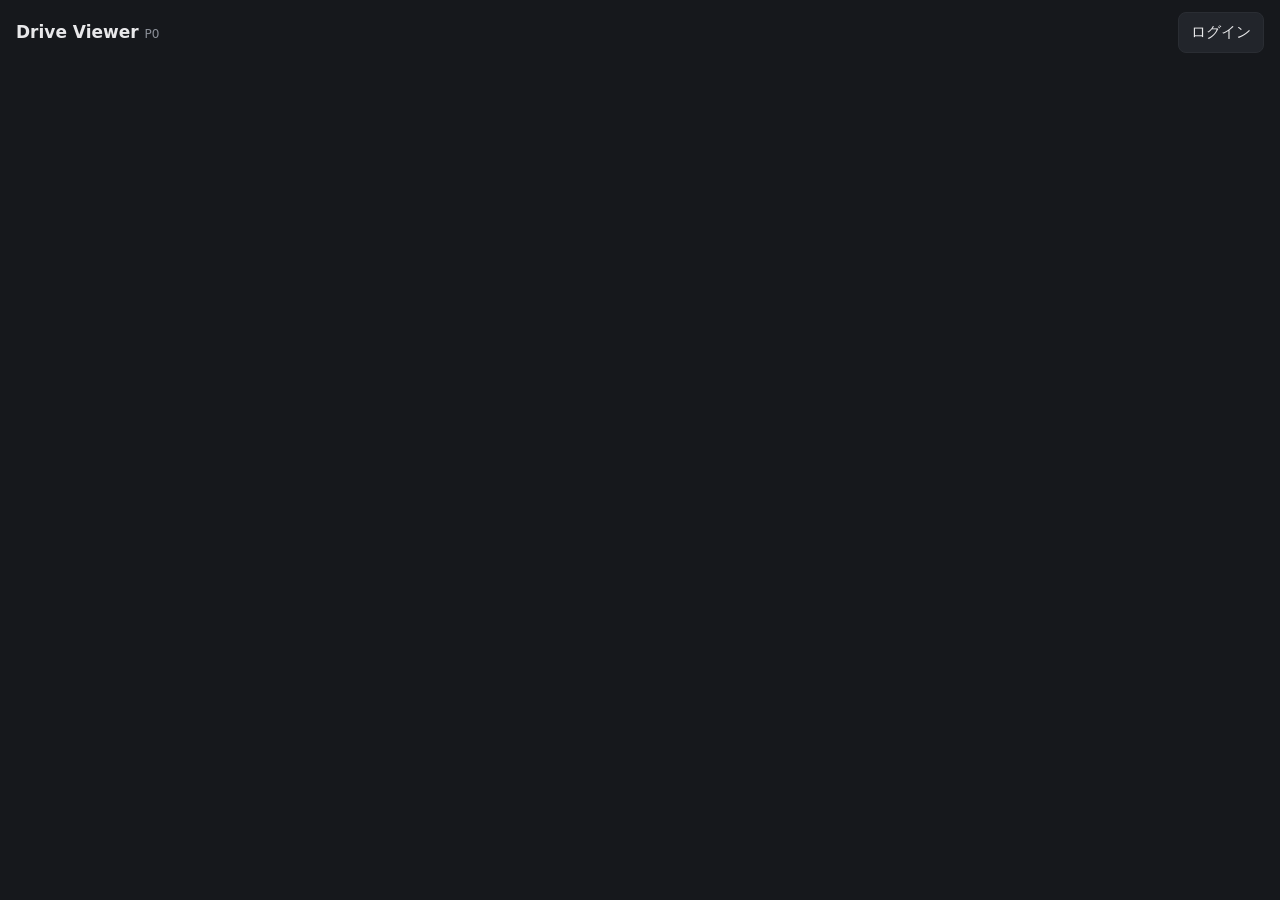
==== docs/index.html @ 9998a7b5 "P0: ログイン・最近の一覧・SW経由のストリーミング再生の確認用ページ Co-Authored-By: Claude Opus 5.5 <noreply@anthropic.com> Claude-" ====
<!doctype html>
<html lang="ja">
<head>
<meta charset="utf-8">
<meta name="viewport" content="width=device-width, initial-scale=1, viewport-fit=cover">
<meta name="theme-color" content="#16181c">
<meta name="apple-mobile-web-app-capable" content="yes">
<meta name="apple-mobile-web-app-status-bar-style" content="black-translucent">
<link rel="manifest" href="manifest.webmanifest">
<link rel="apple-touch-icon" href="icon-180.png">
<title>Drive Viewer</title>
<style>
  :root { --bg:#16181c; --fg:#e8e8ea; --sub:#8b8f98; --line:#2a2d33; --acc:#5b9cff; }
  * { box-sizing: border-box; }
  body { margin:0; background:var(--bg); color:var(--fg); font:15px/1.5 -apple-system, system-ui, sans-serif;
         padding: env(safe-area-inset-top) 16px env(safe-area-inset-bottom); }
  header { display:flex; align-items:center; gap:8px; padding:12px 0; }
  header h1 { font-size:17px; margin:0; flex:1; }
  button, select { background:#22252b; color:var(--fg); border:1px solid var(--line); border-radius:8px; padding:8px 12px; font:inherit; }
  button:active { background:#2c3038; }
  ul { list-style:none; margin:0; padding:0; }
  li { padding:10px 0; border-bottom:1px solid var(--line); cursor:pointer; }
  li .n { word-break:break-all; }
  li .m { color:var(--sub); font-size:12px; }
  #log { color:var(--sub); font-size:12px; white-space:pre-wrap; margin-top:12px; }
  #player { margin:12px 0; }
  video, audio { width:100%; background:#000; border-radius:8px; }
  .row { display:flex; gap:8px; align-items:center; margin-top:8px; }
  .tabs { display:flex; gap:8px; margin-bottom:8px; }
  .tabs button[aria-pressed="true"] { border-color:var(--acc); color:var(--acc); }
</style>
</head>
<body>
<header>
  <h1>Drive Viewer <span style="color:var(--sub);font-weight:normal;font-size:12px">P0</span></h1>
  <button id="login" hidden>ログイン</button>
  <button id="logout" hidden>ログアウト</button>
</header>

<div id="main" hidden>
  <div class="tabs">
    <button data-q="recent" aria-pressed="true">最近</button>
    <button data-q="media">動画・音声</button>
  </div>
  <div id="player"></div>
  <ul id="list"></ul>
</div>
<div id="log"></div>

<script>
const CLIENT_ID = "591925567747-l2hgpfep4qvme7c5tdhh9mnal8nub2h1.apps.googleusercontent.com";
const WORKER = "https://drive-viewer-auth.tynswk.workers.dev";
const REDIRECT = location.origin + location.pathname.replace(/index\.html$/, "");
const SCOPE = "https://www.googleapis.com/auth/drive";
const $ = (s) => document.querySelector(s);
const log = (m) => { $("#log").textContent += m + "\n"; };

const store = {
  get(k) { try { return localStorage.getItem(k); } catch { return null; } },
  set(k, v) { try { localStorage.setItem(k, v); } catch {} },
  del(k) { try { localStorage.removeItem(k); } catch {} },
};

function b64url(buf) {
  return btoa(String.fromCharCode(...new Uint8Array(buf))).replace(/\+/g, "-").replace(/\//g, "_").replace(/=+$/, "");
}

async function login() {
  const verifier = b64url(crypto.getRandomValues(new Uint8Array(32)));
  const challenge = b64url(await crypto.subtle.digest("SHA-256", new TextEncoder().encode(verifier)));
  const state = b64url(crypto.getRandomValues(new Uint8Array(16)));
  store.set("pkce_verifier", verifier);
  store.set("pkce_state", state);
  const p = new URLSearchParams({
    client_id: CLIENT_ID, redirect_uri: REDIRECT, response_type: "code", scope: SCOPE,
    access_type: "offline", prompt: "consent", code_challenge: challenge, code_challenge_method: "S256", state,
  });
  location.href = "https://accounts.google.com/o/oauth2/v2/auth?" + p;
}

async function handleRedirect() {
  const q = new URLSearchParams(location.search);
  if (!q.has("code")) return;
  history.replaceState(null, "", REDIRECT);
  if (q.get("state") !== store.get("pkce_state")) { log("state 不一致"); return; }
  const r = await fetch(WORKER + "/exchange", {
    method: "POST", headers: { "Content-Type": "application/json" },
    body: JSON.stringify({ code: q.get("code"), code_verifier: store.get("pkce_verifier"), redirect_uri: REDIRECT }),
  });
  const d = await r.json();
  store.del("pkce_verifier"); store.del("pkce_state");
  if (!d.refresh_token) { log("交換失敗: " + JSON.stringify(d)); return; }
  store.set("refresh_token", d.refresh_token);
  await saveAccess(d.access_token, d.expires_in);
  log("ログインしました（" + (navigator.standalone || matchMedia("(display-mode: standalone)").matches ? "ホーム画面アプリ" : "ブラウザ") + "）");
}

async function saveAccess(token, expiresIn) {
  store.set("access_token", token);
  store.set("access_exp", String(Date.now() + (expiresIn - 60) * 1000));
  // Service Worker からも読めるよう Cache API に置く
  try {
    const c = await caches.open("auth");
    await c.put("__token", new Response(token));
  } catch {}
}

async function accessToken() {
  if (store.get("access_token") && Date.now() < Number(store.get("access_exp"))) return store.get("access_token");
  const rt = store.get("refresh_token");
  if (!rt) return null;
  const r = await fetch(WORKER + "/refresh", {
    method: "POST", headers: { "Content-Type": "application/json" }, body: JSON.stringify({ refresh_token: rt }),
  });
  const d = await r.json();
  if (!d.access_token) { log("更新失敗: " + JSON.stringify(d)); return null; }
  await saveAccess(d.access_token, d.expires_in);
  return d.access_token;
}

async function api(path) {
  const t = await accessToken();
  const r = await fetch("https://www.googleapis.com/drive/v3/" + path, { headers: { Authorization: "Bearer " + t } });
  return r.json();
}

function rel(iso) {
  const s = (Date.now() - new Date(iso)) / 1000;
  if (s < 60) return "たった今";
  if (s < 3600) return Math.floor(s / 60) + "分前";
  if (s < 86400) return Math.floor(s / 3600) + "時間前";
  return Math.floor(s / 86400) + "日前";
}

async function list(kind) {
  let q = "trashed=false and mimeType!='application/vnd.google-apps.folder'";
  if (kind === "media") q += " and (mimeType contains 'video/' or mimeType contains 'audio/')";
  const d = await api("files?" + new URLSearchParams({
    q, orderBy: "modifiedTime desc", pageSize: "30", fields: "files(id,name,mimeType,modifiedTime,size)",
  }));
  const ul = $("#list"); ul.innerHTML = "";
  for (const f of d.files || []) {
    const li = document.createElement("li");
    li.innerHTML = `<div class="n"></div><div class="m"></div>`;
    li.querySelector(".n").textContent = f.name;
    li.querySelector(".m").textContent = `${rel(f.modifiedTime)} · ${f.mimeType}` + (f.size ? ` · ${(f.size / 1048576).toFixed(1)}MB` : "");
    if (/^(video|audio)\//.test(f.mimeType)) li.onclick = () => play(f);
    ul.appendChild(li);
  }
  if (d.error) log("APIエラー: " + JSON.stringify(d.error));
}

async function play(f) {
  await accessToken(); // SW 用のトークンを新しくしておく
  const isVideo = f.mimeType.startsWith("video/");
  const el = document.createElement(isVideo ? "video" : "audio");
  el.controls = true; el.playsInline = true; el.preload = "metadata";
  el.src = "stream/" + f.id;
  el.onerror = () => log("再生エラー: " + (el.error && el.error.code));
  const sel = document.createElement("select");
  for (const r of [0.75, 1, 1.25, 1.5, 1.8, 2]) sel.add(new Option(r + "x", r, r === 1, r === 1));
  sel.onchange = () => { el.playbackRate = Number(sel.value); };
  const row = document.createElement("div"); row.className = "row"; row.append(sel);
  if (isVideo && document.pictureInPictureEnabled) {
    const b = document.createElement("button"); b.textContent = "PiP";
    b.onclick = () => el.requestPictureInPicture().catch((e) => log("PiP: " + e.message));
    row.append(b);
  }
  $("#player").replaceChildren(el, row);
  if ("mediaSession" in navigator) navigator.mediaSession.metadata = new MediaMetadata({ title: f.name });
}

async function main() {
  if ("serviceWorker" in navigator) await navigator.serviceWorker.register("sw.js", { updateViaCache: "none" }).catch((e) => log("SW: " + e.message));
  await handleRedirect();
  const authed = !!store.get("refresh_token");
  $("#login").hidden = authed; $("#logout").hidden = !authed; $("#main").hidden = !authed;
  $("#login").onclick = login;
  $("#logout").onclick = () => { localStorage.clear(); caches.delete("auth"); location.reload(); };
  document.querySelectorAll(".tabs button").forEach((b) => b.onclick = () => {
    document.querySelectorAll(".tabs button").forEach((x) => x.setAttribute("aria-pressed", x === b));
    list(b.dataset.q);
  });
  if (authed) await list("recent");
}
main().catch((e) => log("エラー: " + e.message));
</script>
</body>
</html>
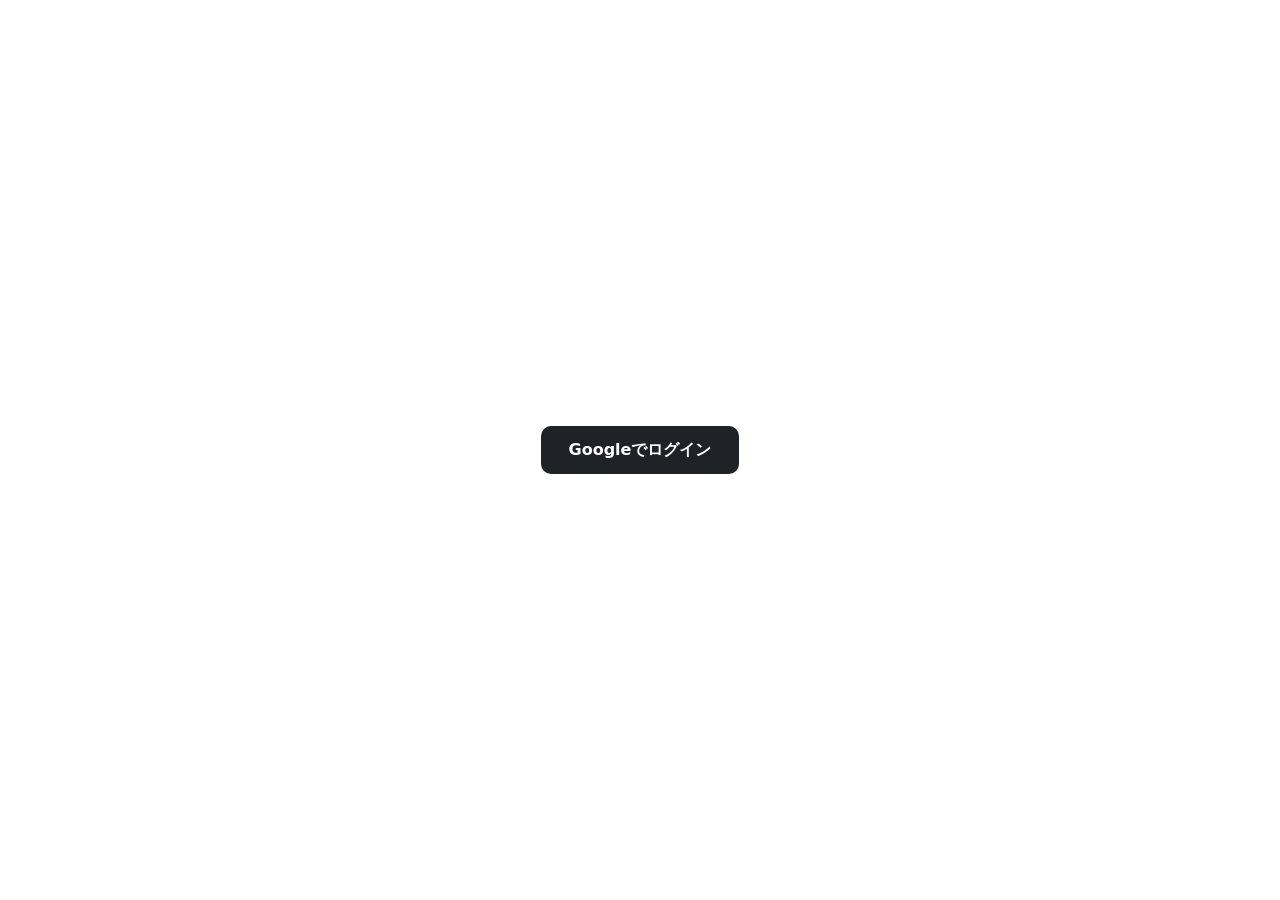
==== commit b5fd5d5e: "P1 本番アプリを実装（docs/ をモックベースの本実装に置き換え） - ビルドなしのES Modules（docs/app/）。auth・drive・pages・viewer・media・diff" ====
--- a/docs/index.html
+++ b/docs/index.html
@@ -3,187 +3,81 @@
 <head>
 <meta charset="utf-8">
 <meta name="viewport" content="width=device-width, initial-scale=1, viewport-fit=cover">
-<meta name="theme-color" content="#16181c">
+<meta name="color-scheme" content="light dark">
+<meta name="theme-color" content="#ffffff" media="(prefers-color-scheme: light)">
+<meta name="theme-color" content="#000000" media="(prefers-color-scheme: dark)">
 <meta name="apple-mobile-web-app-capable" content="yes">
-<meta name="apple-mobile-web-app-status-bar-style" content="black-translucent">
 <link rel="manifest" href="manifest.webmanifest">
 <link rel="apple-touch-icon" href="icon-180.png">
+<link rel="stylesheet" href="app/app.css">
 <title>Drive Viewer</title>
-<style>
-  :root { --bg:#16181c; --fg:#e8e8ea; --sub:#8b8f98; --line:#2a2d33; --acc:#5b9cff; }
-  * { box-sizing: border-box; }
-  body { margin:0; background:var(--bg); color:var(--fg); font:15px/1.5 -apple-system, system-ui, sans-serif;
-         padding: env(safe-area-inset-top) 16px env(safe-area-inset-bottom); }
-  header { display:flex; align-items:center; gap:8px; padding:12px 0; }
-  header h1 { font-size:17px; margin:0; flex:1; }
-  button, select { background:#22252b; color:var(--fg); border:1px solid var(--line); border-radius:8px; padding:8px 12px; font:inherit; }
-  button:active { background:#2c3038; }
-  ul { list-style:none; margin:0; padding:0; }
-  li { padding:10px 0; border-bottom:1px solid var(--line); cursor:pointer; }
-  li .n { word-break:break-all; }
-  li .m { color:var(--sub); font-size:12px; }
-  #log { color:var(--sub); font-size:12px; white-space:pre-wrap; margin-top:12px; }
-  #player { margin:12px 0; }
-  video, audio { width:100%; background:#000; border-radius:8px; }
-  .row { display:flex; gap:8px; align-items:center; margin-top:8px; }
-  .tabs { display:flex; gap:8px; margin-bottom:8px; }
-  .tabs button[aria-pressed="true"] { border-color:var(--acc); color:var(--acc); }
-</style>
 </head>
 <body>
-<header>
-  <h1>Drive Viewer <span style="color:var(--sub);font-weight:normal;font-size:12px">P0</span></h1>
-  <button id="login" hidden>ログイン</button>
-  <button id="logout" hidden>ログアウト</button>
-</header>
 
-<div id="main" hidden>
-  <div class="tabs">
-    <button data-q="recent" aria-pressed="true">最近</button>
-    <button data-q="media">動画・音声</button>
+<main id="main"></main>
+
+<nav class="tabs" id="tabs" aria-label="表示の切り替え" hidden>
+  <button data-tab="recent" aria-current="page"><svg class="i"><use href="#i-clock"/></svg>最近</button>
+  <button data-tab="folders" aria-current="false"><svg class="i"><use href="#i-folder"/></svg>フォルダ</button>
+</nav>
+
+<div popover id="scopeMenu" class="menu"></div>
+<div popover id="moreMenu" class="menu"></div>
+<div class="toast" id="toast" role="status"><span id="toastText"></span><button id="toastAct"></button></div>
+<dialog id="conflict" class="merge" aria-labelledby="mergeTitle">
+  <header class="top">
+    <button class="icon-btn" data-c="cancel" aria-label="編集に戻る"><svg class="i" aria-hidden="true"><use href="#i-chev-d"/></svg></button>
+    <span class="title" id="mergeTitle"></span>
+    <div class="seg mv" role="group" aria-label="表示する範囲"></div>
+  </header>
+  <div class="stats"></div>
+  <div class="lines"></div>
+  <div class="acts">
+    <button class="btn line" data-c="reload">最新を読み込む</button>
+    <button class="btn line" data-c="overwrite">自分の版で上書き</button>
+    <button class="btn solid" data-c="merge">マージして保存</button>
   </div>
-  <div id="player"></div>
-  <ul id="list"></ul>
-</div>
-<div id="log"></div>
+</dialog>
 
-<script>
-const CLIENT_ID = "591925567747-l2hgpfep4qvme7c5tdhh9mnal8nub2h1.apps.googleusercontent.com";
-const WORKER = "https://drive-viewer-auth.tynswk.workers.dev";
-const REDIRECT = location.origin + location.pathname.replace(/index\.html$/, "");
-const SCOPE = "https://www.googleapis.com/auth/drive";
-const $ = (s) => document.querySelector(s);
-const log = (m) => { $("#log").textContent += m + "\n"; };
+<dialog id="discard">
+  <h3>編集を破棄しますか</h3>
+  <p>保存していない変更は消えます。</p>
+  <div class="acts">
+    <button class="btn solid" data-d="discard">破棄する</button>
+    <button class="btn ghost" data-d="keep">編集に戻る</button>
+  </div>
+</dialog>
 
-const store = {
-  get(k) { try { return localStorage.getItem(k); } catch { return null; } },
-  set(k, v) { try { localStorage.setItem(k, v); } catch {} },
-  del(k) { try { localStorage.removeItem(k); } catch {} },
-};
+<!-- lucide のアイコン（ISC）。必要な分だけ inline -->
+<svg width="0" height="0" style="position:absolute" aria-hidden="true">
+  <symbol id="i-clock" viewBox="0 0 24 24"><circle cx="12" cy="12" r="10"/><path d="M12 6v6l4 2"/></symbol>
+  <symbol id="i-folder" viewBox="0 0 24 24"><path d="M20 20a2 2 0 0 0 2-2V8a2 2 0 0 0-2-2h-7.9a2 2 0 0 1-1.69-.9L9.6 3.9A2 2 0 0 0 7.93 3H4a2 2 0 0 0-2 2v13a2 2 0 0 0 2 2Z"/></symbol>
+  <symbol id="i-folder-open" viewBox="0 0 24 24"><path d="m6 14 1.5-2.9A2 2 0 0 1 9.24 10H20a2 2 0 0 1 1.94 2.5l-1.54 6a2 2 0 0 1-1.95 1.5H4a2 2 0 0 1-2-2V5a2 2 0 0 1 2-2h3.9a2 2 0 0 1 1.69.9l.81 1.2a2 2 0 0 0 1.67.9H18a2 2 0 0 1 2 2v2"/></symbol>
+  <symbol id="i-file-text" viewBox="0 0 24 24"><path d="M15 2H6a2 2 0 0 0-2 2v16a2 2 0 0 0 2 2h12a2 2 0 0 0 2-2V7Z"/><path d="M14 2v4a2 2 0 0 0 2 2h4"/><path d="M10 9H8"/><path d="M16 13H8"/><path d="M16 17H8"/></symbol>
+  <symbol id="i-file-code" viewBox="0 0 24 24"><path d="M10 12.5 8 15l2 2.5"/><path d="m14 12.5 2 2.5-2 2.5"/><path d="M14 2v4a2 2 0 0 0 2 2h4"/><path d="M15 2H6a2 2 0 0 0-2 2v16a2 2 0 0 0 2 2h12a2 2 0 0 0 2-2V7z"/></symbol>
+  <symbol id="i-film" viewBox="0 0 24 24"><rect width="18" height="18" x="3" y="3" rx="2"/><path d="M7 3v18"/><path d="M3 7.5h4"/><path d="M3 12h18"/><path d="M3 16.5h4"/><path d="M17 3v18"/><path d="M17 7.5h4"/><path d="M17 16.5h4"/></symbol>
+  <symbol id="i-music" viewBox="0 0 24 24"><path d="M9 18V5l12-2v13"/><circle cx="6" cy="18" r="3"/><circle cx="18" cy="16" r="3"/></symbol>
+  <symbol id="i-image" viewBox="0 0 24 24"><rect width="18" height="18" x="3" y="3" rx="2" ry="2"/><circle cx="9" cy="9" r="2"/><path d="m21 15-3.086-3.086a2 2 0 0 0-2.828 0L6 21"/></symbol>
+  <symbol id="i-pdf" viewBox="0 0 24 24"><path d="M15 2H6a2 2 0 0 0-2 2v16a2 2 0 0 0 2 2h12a2 2 0 0 0 2-2V7Z"/><path d="M14 2v4a2 2 0 0 0 2 2h4"/><path d="M8 13h2"/><path d="M8 17h2"/><path d="M14 13h2"/><path d="M14 17h2"/></symbol>
+  <symbol id="i-globe" viewBox="0 0 24 24"><circle cx="12" cy="12" r="10"/><path d="M12 2a14.5 14.5 0 0 0 0 20 14.5 14.5 0 0 0 0-20"/><path d="M2 12h20"/></symbol>
+  <symbol id="i-search" viewBox="0 0 24 24"><circle cx="11" cy="11" r="8"/><path d="m21 21-4.3-4.3"/></symbol>
+  <symbol id="i-chev-d" viewBox="0 0 24 24"><path d="m6 9 6 6 6-6"/></symbol>
+  <symbol id="i-chev-r" viewBox="0 0 24 24"><path d="m9 18 6-6-6-6"/></symbol>
+  <symbol id="i-more" viewBox="0 0 24 24"><circle cx="12" cy="12" r="1"/><circle cx="19" cy="12" r="1"/><circle cx="5" cy="12" r="1"/></symbol>
+  <symbol id="i-pencil" viewBox="0 0 24 24"><path d="M21.174 6.812a1 1 0 0 0-3.986-3.987L3.842 16.174a2 2 0 0 0-.5.83l-1.321 4.352a.5.5 0 0 0 .623.622l4.353-1.32a2 2 0 0 0 .83-.497z"/><path d="m15 5 4 4"/></symbol>
+  <symbol id="i-arrow-up" viewBox="0 0 24 24"><path d="m5 12 7-7 7 7"/><path d="M12 19V5"/></symbol>
+  <symbol id="i-check" viewBox="0 0 24 24"><path d="M20 6 9 17l-5-5"/></symbol>
+  <symbol id="i-pin" viewBox="0 0 24 24"><path d="M12 17v5"/><path d="M9 10.76a2 2 0 0 1-1.11 1.79l-1.78.9A2 2 0 0 0 5 15.24V16a1 1 0 0 0 1 1h12a1 1 0 0 0 1-1v-.76a2 2 0 0 0-1.11-1.79l-1.78-.9A2 2 0 0 1 15 10.76V7a1 1 0 0 1 1-1 2 2 0 0 0 0-4H8a2 2 0 0 0 0 4 1 1 0 0 1 1 1z"/></symbol>
+  <symbol id="i-hard-drive" viewBox="0 0 24 24"><path d="M22 12H2"/><path d="M5.45 5.11 2 12v6a2 2 0 0 0 2 2h16a2 2 0 0 0 2-2v-6l-3.45-6.89A2 2 0 0 0 16.76 4H7.24a2 2 0 0 0-1.79 1.11z"/><path d="M6 16h.01"/><path d="M10 16h.01"/></symbol>
+  <symbol id="i-external" viewBox="0 0 24 24"><path d="M15 3h6v6"/><path d="M10 14 21 3"/><path d="M18 13v6a2 2 0 0 1-2 2H5a2 2 0 0 1-2-2V8a2 2 0 0 1 2-2h3"/></symbol>
+  <symbol id="i-link" viewBox="0 0 24 24"><path d="M10 13a5 5 0 0 0 7.54.54l3-3a5 5 0 0 0-7.07-7.07l-1.72 1.71"/><path d="M14 11a5 5 0 0 0-7.54-.54l-3 3a5 5 0 0 0 7.07 7.07l1.71-1.71"/></symbol>
+  <symbol id="i-play" viewBox="0 0 24 24"><polygon points="6 3 20 12 6 21 6 3"/></symbol>
+  <symbol id="i-pause" viewBox="0 0 24 24"><rect x="14" y="4" width="4" height="16" rx="1"/><rect x="6" y="4" width="4" height="16" rx="1"/></symbol>
+  <symbol id="i-x" viewBox="0 0 24 24"><path d="M18 6 6 18"/><path d="m6 6 12 12"/></symbol>
+  <symbol id="i-file" viewBox="0 0 24 24"><path d="M15 2H6a2 2 0 0 0-2 2v16a2 2 0 0 0 2 2h12a2 2 0 0 0 2-2V7Z"/><path d="M14 2v4a2 2 0 0 0 2 2h4"/></symbol>
+  <symbol id="i-log-out" viewBox="0 0 24 24"><path d="M9 21H5a2 2 0 0 1-2-2V5a2 2 0 0 1 2-2h4"/><path d="m16 17 5-5-5-5"/><path d="M21 12H9"/></symbol>
+</svg>
 
-function b64url(buf) {
-  return btoa(String.fromCharCode(...new Uint8Array(buf))).replace(/\+/g, "-").replace(/\//g, "_").replace(/=+$/, "");
-}
-
-async function login() {
-  const verifier = b64url(crypto.getRandomValues(new Uint8Array(32)));
-  const challenge = b64url(await crypto.subtle.digest("SHA-256", new TextEncoder().encode(verifier)));
-  const state = b64url(crypto.getRandomValues(new Uint8Array(16)));
-  store.set("pkce_verifier", verifier);
-  store.set("pkce_state", state);
-  const p = new URLSearchParams({
-    client_id: CLIENT_ID, redirect_uri: REDIRECT, response_type: "code", scope: SCOPE,
-    access_type: "offline", prompt: "consent", code_challenge: challenge, code_challenge_method: "S256", state,
-  });
-  location.href = "https://accounts.google.com/o/oauth2/v2/auth?" + p;
-}
-
-async function handleRedirect() {
-  const q = new URLSearchParams(location.search);
-  if (!q.has("code")) return;
-  history.replaceState(null, "", REDIRECT);
-  if (q.get("state") !== store.get("pkce_state")) { log("state 不一致"); return; }
-  const r = await fetch(WORKER + "/exchange", {
-    method: "POST", headers: { "Content-Type": "application/json" },
-    body: JSON.stringify({ code: q.get("code"), code_verifier: store.get("pkce_verifier"), redirect_uri: REDIRECT }),
-  });
-  const d = await r.json();
-  store.del("pkce_verifier"); store.del("pkce_state");
-  if (!d.refresh_token) { log("交換失敗: " + JSON.stringify(d)); return; }
-  store.set("refresh_token", d.refresh_token);
-  await saveAccess(d.access_token, d.expires_in);
-  log("ログインしました（" + (navigator.standalone || matchMedia("(display-mode: standalone)").matches ? "ホーム画面アプリ" : "ブラウザ") + "）");
-}
-
-async function saveAccess(token, expiresIn) {
-  store.set("access_token", token);
-  store.set("access_exp", String(Date.now() + (expiresIn - 60) * 1000));
-  // Service Worker からも読めるよう Cache API に置く
-  try {
-    const c = await caches.open("auth");
-    await c.put("__token", new Response(token));
-  } catch {}
-}
-
-async function accessToken() {
-  if (store.get("access_token") && Date.now() < Number(store.get("access_exp"))) return store.get("access_token");
-  const rt = store.get("refresh_token");
-  if (!rt) return null;
-  const r = await fetch(WORKER + "/refresh", {
-    method: "POST", headers: { "Content-Type": "application/json" }, body: JSON.stringify({ refresh_token: rt }),
-  });
-  const d = await r.json();
-  if (!d.access_token) { log("更新失敗: " + JSON.stringify(d)); return null; }
-  await saveAccess(d.access_token, d.expires_in);
-  return d.access_token;
-}
-
-async function api(path) {
-  const t = await accessToken();
-  const r = await fetch("https://www.googleapis.com/drive/v3/" + path, { headers: { Authorization: "Bearer " + t } });
-  return r.json();
-}
-
-function rel(iso) {
-  const s = (Date.now() - new Date(iso)) / 1000;
-  if (s < 60) return "たった今";
-  if (s < 3600) return Math.floor(s / 60) + "分前";
-  if (s < 86400) return Math.floor(s / 3600) + "時間前";
-  return Math.floor(s / 86400) + "日前";
-}
-
-async function list(kind) {
-  let q = "trashed=false and mimeType!='application/vnd.google-apps.folder'";
-  if (kind === "media") q += " and (mimeType contains 'video/' or mimeType contains 'audio/')";
-  const d = await api("files?" + new URLSearchParams({
-    q, orderBy: "modifiedTime desc", pageSize: "30", fields: "files(id,name,mimeType,modifiedTime,size)",
-  }));
-  const ul = $("#list"); ul.innerHTML = "";
-  for (const f of d.files || []) {
-    const li = document.createElement("li");
-    li.innerHTML = `<div class="n"></div><div class="m"></div>`;
-    li.querySelector(".n").textContent = f.name;
-    li.querySelector(".m").textContent = `${rel(f.modifiedTime)} · ${f.mimeType}` + (f.size ? ` · ${(f.size / 1048576).toFixed(1)}MB` : "");
-    if (/^(video|audio)\//.test(f.mimeType)) li.onclick = () => play(f);
-    ul.appendChild(li);
-  }
-  if (d.error) log("APIエラー: " + JSON.stringify(d.error));
-}
-
-async function play(f) {
-  await accessToken(); // SW 用のトークンを新しくしておく
-  const isVideo = f.mimeType.startsWith("video/");
-  const el = document.createElement(isVideo ? "video" : "audio");
-  el.controls = true; el.playsInline = true; el.preload = "metadata";
-  el.src = "stream/" + f.id;
-  el.onerror = () => log("再生エラー: " + (el.error && el.error.code));
-  const sel = document.createElement("select");
-  for (const r of [0.75, 1, 1.25, 1.5, 1.8, 2]) sel.add(new Option(r + "x", r, r === 1, r === 1));
-  sel.onchange = () => { el.playbackRate = Number(sel.value); };
-  const row = document.createElement("div"); row.className = "row"; row.append(sel);
-  if (isVideo && document.pictureInPictureEnabled) {
-    const b = document.createElement("button"); b.textContent = "PiP";
-    b.onclick = () => el.requestPictureInPicture().catch((e) => log("PiP: " + e.message));
-    row.append(b);
-  }
-  $("#player").replaceChildren(el, row);
-  if ("mediaSession" in navigator) navigator.mediaSession.metadata = new MediaMetadata({ title: f.name });
-}
-
-async function main() {
-  if ("serviceWorker" in navigator) await navigator.serviceWorker.register("sw.js", { updateViaCache: "none" }).catch((e) => log("SW: " + e.message));
-  await handleRedirect();
-  const authed = !!store.get("refresh_token");
-  $("#login").hidden = authed; $("#logout").hidden = !authed; $("#main").hidden = !authed;
-  $("#login").onclick = login;
-  $("#logout").onclick = () => { localStorage.clear(); caches.delete("auth"); location.reload(); };
-  document.querySelectorAll(".tabs button").forEach((b) => b.onclick = () => {
-    document.querySelectorAll(".tabs button").forEach((x) => x.setAttribute("aria-pressed", x === b));
-    list(b.dataset.q);
-  });
-  if (authed) await list("recent");
-}
-main().catch((e) => log("エラー: " + e.message));
-</script>
+<script type="module" src="app/main.js"></script>
 </body>
 </html>
--- a/docs/app/app.css
+++ b/docs/app/app.css
@@ -0,0 +1,278 @@
+/* ===== tokens ===== */
+:root {
+  --paper: #ffffff;
+  --paper-2: #f3f4f6;
+  --ink: #1f2328;
+  --ink-2: #646b75;
+  --line: #e4e6ea;
+  --fresh: #b8760f;
+  --focus: #2f6fdf;
+  --target: 44px;
+  --pad: 16px;
+  --bar: 52px;
+  --mini: 64px;
+  --t: 150ms;                               /* 標準の速さ（前回の約2倍速） */
+  --t-fast: 110ms;
+  --out: cubic-bezier(.22, 1, .36, 1);      /* イーズアウト */
+  --shadow: 0 10px 30px rgba(0,0,0,.18), 0 0 0 1px var(--line);
+  --mine: #2f6fdf; --mine-bg: #eaf1fd; --theirs-bg: #fbf1df;   /* 差分の色：相手＝琥珀、自分＝青 */
+}
+@media (prefers-color-scheme: dark) {
+  :root {
+    --paper: #000000; --paper-2: #16171a; --ink: #ececee; --ink-2: #93979f;
+    --line: #232428; --fresh: #e3a23f; --focus: #7aa7ff;
+    --shadow: 0 10px 30px rgba(0,0,0,.8), 0 0 0 1px #2c2d32;
+    --mine: #7aa7ff; --mine-bg: #0f1a2e; --theirs-bg: #2a1f0c;
+  }
+}
+@media (prefers-reduced-motion: reduce) { :root { --t: 0ms; --t-fast: 0ms; } }
+* { box-sizing: border-box; }
+[hidden] { display: none !important; }
+html, body { height: 100%; margin: 0; }
+body {
+  background: var(--paper); color: var(--ink);
+  font: 100%/1.5 -apple-system, "Hiragino Sans", "Hiragino Kaku Gothic ProN", system-ui, sans-serif;
+  -webkit-text-size-adjust: 100%;
+}
+@supports (font: -apple-system-body) { html { font: -apple-system-body; } }
+button { font: inherit; color: inherit; background: none; border: 0; padding: 0; cursor: pointer; -webkit-tap-highlight-color: transparent; }
+:focus-visible { outline: 2px solid var(--focus); outline-offset: 2px; border-radius: 6px; }
+svg.i { width: 20px; height: 20px; stroke: currentColor; fill: none; stroke-width: 1.75; stroke-linecap: round; stroke-linejoin: round; flex: none; }
+
+/* ===== page（タブの中身。ページ遷移はしない） ===== */
+.page { min-height: 100%; padding-bottom: calc(var(--bar) + env(safe-area-inset-bottom) + 24px); }
+body.has-mini .page { padding-bottom: calc(var(--bar) + var(--mini) + env(safe-area-inset-bottom) + 32px); }
+
+.top {
+  position: sticky; top: 0; z-index: 2;
+  display: flex; align-items: center; gap: 4px;
+  min-height: calc(var(--bar) + env(safe-area-inset-top));
+  padding: env(safe-area-inset-top) max(8px, env(safe-area-inset-right)) 0 max(8px, env(safe-area-inset-left));
+  background: color-mix(in srgb, var(--paper) 92%, transparent);
+  -webkit-backdrop-filter: blur(12px); backdrop-filter: blur(12px);
+  border-bottom: 1px solid transparent;
+}
+.top.scrolled { border-bottom-color: var(--line); }
+.top .title { flex: 1; min-width: 0; font-weight: 600; font-size: 1.0625rem; white-space: nowrap; overflow: hidden; text-overflow: ellipsis; }
+.icon-btn { display: inline-grid; place-items: center; min-width: var(--target); min-height: var(--target); border-radius: 10px; color: var(--ink); }
+.icon-btn:active { background: var(--paper-2); }
+.scope { display: inline-flex; align-items: center; gap: 2px; min-height: var(--target); padding: 0 8px; font-weight: 600; font-size: 1.0625rem; border-radius: 10px; }
+.scope:active { background: var(--paper-2); }
+.scope svg { width: 16px; height: 16px; color: var(--ink-2); }
+
+/* ===== 一覧の行 ===== */
+.group-h {
+  position: sticky; top: calc(var(--bar) + env(safe-area-inset-top)); z-index: 1;
+  margin: 0; padding: 14px var(--pad) 6px; font-size: .8125rem; font-weight: 400; color: var(--ink-2);
+  background: var(--paper);
+}
+.rows { list-style: none; margin: 0; padding: 0; }
+.row {
+  display: grid; grid-template-columns: 28px 1fr auto; column-gap: 12px; align-items: center;
+  width: 100%; min-height: 60px; padding: 8px var(--pad); text-align: left;
+  transition: background-color var(--t-fast) var(--out);
+}
+.row:active { background: var(--paper-2); }
+.rows > li + li > .row { box-shadow: inset 0 1px 0 var(--line); }
+.row .ico { color: var(--ink-2); display: grid; place-items: center; }
+.row .name { font-size: 1rem; word-break: break-all; display: -webkit-box; -webkit-line-clamp: 2; -webkit-box-orient: vertical; overflow: hidden; }
+.row .path { display: block; font-size: .8125rem; color: var(--ink-2); white-space: nowrap; overflow: hidden; text-overflow: ellipsis; }
+.row time { font-size: .8125rem; color: var(--ink-2); font-variant-numeric: tabular-nums; white-space: nowrap; }
+.row.fresh time { color: var(--fresh); font-weight: 600; }
+.row.fresh time::before { content: ""; display: inline-block; width: 6px; height: 6px; border-radius: 50%; background: var(--fresh); margin-right: 6px; vertical-align: 2px; }
+.row.warm time { color: var(--fresh); }
+.row.playing .ico { color: var(--fresh); }
+
+/* 新着ピル */
+.pill { position: sticky; top: calc(var(--bar) + env(safe-area-inset-top) + 8px); z-index: 3; display: flex; justify-content: center; height: 0; }
+.pill button {
+  height: 36px; padding: 0 14px; border-radius: 18px; background: var(--fresh); color: #1b1300;
+  font-size: .875rem; font-weight: 600; display: inline-flex; align-items: center; gap: 6px;
+  translate: 0 -60px; opacity: 0; transition: translate var(--t) var(--out), opacity var(--t-fast) var(--out);
+}
+.pill.show button { translate: 0 0; opacity: 1; }
+.pill svg { width: 16px; height: 16px; }
+
+/* ===== ツリー（フォルダ）。一画面で下に連なる ===== */
+.tree, .tree ul { list-style: none; margin: 0; padding: 0; }
+.node > .row { grid-template-columns: 20px 24px 1fr auto; column-gap: 8px; padding-left: calc(var(--pad) - 6px + var(--depth, 0) * 18px); min-height: 48px; }
+.node > .row .chev { color: var(--ink-2); display: grid; place-items: center; transition: rotate var(--t) var(--out); }
+.node > .row .chev svg { width: 16px; height: 16px; }
+.node.open > .row .chev { rotate: 90deg; }
+.node.open > .row .ico { color: var(--ink); }
+.node.file > .row { min-height: 52px; }
+.node .count { font-size: .8125rem; color: var(--ink-2); font-variant-numeric: tabular-nums; }
+.kids { display: grid; grid-template-rows: 0fr; transition: grid-template-rows var(--t) var(--out); }
+.node.open > .kids { grid-template-rows: 1fr; }
+.kids > ul { min-height: 0; overflow: hidden; position: relative; }
+.kids > ul::before { /* 階層の縦線＝構造の情報 */
+  content: ""; position: absolute; top: 0; bottom: 8px;
+  left: calc(var(--pad) + 3px + var(--depth, 0) * 18px); border-left: 1px solid var(--line);
+}
+.tree-sep { padding: 18px var(--pad) 6px; font-size: .8125rem; color: var(--ink-2); }
+.empty-node { padding: 8px var(--pad) 10px calc(var(--pad) + 52px + var(--depth, 0) * 18px); font-size: .8125rem; color: var(--ink-2); }
+
+/* ===== bottom tabs ===== */
+.tabs {
+  position: fixed; left: 0; right: 0; bottom: 0; z-index: 5;
+  display: grid; grid-template-columns: 1fr 1fr;
+  padding: 0 env(safe-area-inset-right) env(safe-area-inset-bottom) env(safe-area-inset-left);
+  background: color-mix(in srgb, var(--paper) 92%, transparent);
+  -webkit-backdrop-filter: blur(12px); backdrop-filter: blur(12px);
+  border-top: 1px solid var(--line);
+}
+.tabs button { min-height: var(--bar); display: flex; flex-direction: column; align-items: center; justify-content: center; gap: 2px; font-size: .6875rem; color: var(--ink-2); }
+.tabs button[aria-current="page"] { color: var(--ink); }
+.tabs button[aria-current="page"] svg { stroke-width: 2.25; }
+
+/* ===== シート（タップした行から広がって覆う） ===== */
+.sheet {
+  position: fixed; inset: 0; z-index: 10;
+  display: flex; flex-direction: column;
+  background: var(--paper);
+  overflow: hidden;
+}
+.sheet .scroll { flex: 1; overflow-y: auto; overscroll-behavior-y: contain; padding-bottom: calc(env(safe-area-inset-bottom) + 24px); }
+body.has-mini .sheet:not(.media) .scroll { padding-bottom: calc(var(--mini) + env(safe-area-inset-bottom) + 32px); }
+.sheet .top { position: relative; touch-action: none; }  /* ヘッダを掴んで下へ払うと閉じる */
+.sheet .top::before { content: ""; position: absolute; left: 50%; top: calc(env(safe-area-inset-top) + 5px); width: 36px; height: 4px; margin-left: -18px; border-radius: 2px; background: var(--line); }
+
+.seg { display: inline-flex; padding: 2px; border-radius: 9px; background: var(--paper-2); }
+.seg button { min-height: 32px; padding: 0 12px; border-radius: 7px; font-size: .875rem; color: var(--ink-2); transition: background-color var(--t-fast) var(--out), color var(--t-fast) var(--out); }
+.seg button[aria-pressed="true"] { background: var(--paper); color: var(--ink); box-shadow: 0 0 0 1px var(--line); }
+.subbar { display: flex; align-items: center; gap: 8px; padding: 6px var(--pad) 10px; }
+.subbar .meta { flex: 1; font-size: .8125rem; color: var(--ink-2); }
+.subbar .meta.fresh { color: var(--fresh); }
+
+.doc { padding: 4px var(--pad) 24px; max-width: 42rem; }
+.doc h1 { font-size: 1.5rem; line-height: 1.3; margin: .4em 0 .6em; }
+.doc h2 { font-size: 1.1875rem; line-height: 1.35; margin: 1.6em 0 .5em; padding-top: .6em; border-top: 1px solid var(--line); }
+.doc p, .doc li { line-height: 1.75; }
+.doc code { font: .875em ui-monospace, "SF Mono", Menlo, monospace; background: var(--paper-2); padding: .1em .35em; border-radius: 4px; }
+.doc pre { background: var(--paper-2); padding: 12px; border-radius: 8px; overflow-x: auto; }
+.doc pre code { background: none; padding: 0; }
+.doc table { border-collapse: collapse; font-size: .875rem; display: block; overflow-x: auto; }
+.doc th, .doc td { border-bottom: 1px solid var(--line); padding: 6px 10px; text-align: left; vertical-align: top; }
+.raw { margin: 0; padding: 4px var(--pad) 24px; font: .8125rem/1.65 ui-monospace, "SF Mono", Menlo, monospace; white-space: pre-wrap; word-break: break-word; tab-size: 2; }
+.edit {
+  display: block; width: 100%; min-height: 70vh; border: 0; outline: 0; resize: none;
+  padding: 4px var(--pad) 24px; background: var(--paper); color: var(--ink);
+  font: .875rem/1.65 ui-monospace, "SF Mono", Menlo, monospace; field-sizing: content;
+}
+.btn { min-height: var(--target); padding: 0 18px; border-radius: 10px; font-weight: 600; }
+.btn.ghost { color: var(--ink-2); }
+.btn.solid { background: var(--ink); color: var(--paper); }
+
+.frame { display: block; width: 100%; height: calc(100dvh - var(--bar) - 60px - env(safe-area-inset-top)); border: 0; background: #fff; }
+.pdf { padding: 0 var(--pad); display: grid; gap: 12px; }
+.pdf .pg { aspect-ratio: 1 / 1.414; background: #fff; border-radius: 4px; box-shadow: 0 0 0 1px var(--line); padding: 10%; color: #222; font-size: .75rem; }
+.pdf .pg i { display: block; height: .6em; margin: .8em 0; background: #ddd; border-radius: 2px; }
+.pageno { position: sticky; bottom: 16px; margin: 0 var(--pad) 0 auto; width: max-content; padding: 4px 10px; border-radius: 12px; background: color-mix(in srgb, var(--ink) 80%, transparent); color: var(--paper); font-size: .75rem; font-variant-numeric: tabular-nums; }
+
+/* ===== メディア：全画面 ⇄ ミニバー ===== */
+.player { padding: 0 var(--pad); }
+.player .stage { position: relative; border-radius: 10px; overflow: hidden; background: #000; }
+.player video { display: block; width: 100%; aspect-ratio: 16 / 9; background: #000; }
+.player .stage.audio { background: var(--paper-2); padding: 28px 12px 12px; }
+.player .stage.audio .art { display: grid; place-items: center; height: 120px; color: var(--ink-2); }
+.player .stage.audio .art svg { width: 48px; height: 48px; stroke-width: 1.25; }
+.player audio { display: block; width: 100%; }
+.chips { display: flex; gap: 6px; padding: 12px 0; overflow-x: auto; scrollbar-width: none; }
+.chips button { min-height: 36px; min-width: 52px; padding: 0 10px; border-radius: 18px; border: 1px solid var(--line); font-size: .875rem; font-variant-numeric: tabular-nums; color: var(--ink-2); transition: border-color var(--t-fast) var(--out), color var(--t-fast) var(--out); }
+.chips button[aria-pressed="true"] { border-color: var(--ink); color: var(--ink); font-weight: 600; }
+.kv { display: grid; grid-template-columns: auto 1fr; gap: 6px 16px; margin: 8px 0 0; font-size: .875rem; }
+.kv dt { color: var(--ink-2); }
+.kv dd { margin: 0; word-break: break-all; }
+
+.mini-ui { display: none; }
+.sheet.media { z-index: 20; }
+.sheet.media.mini {
+  inset: auto 8px calc(var(--bar) + env(safe-area-inset-bottom) + 8px) 8px;
+  height: var(--mini); border-radius: 12px; box-shadow: var(--shadow); background: var(--paper-2);
+  flex-direction: row; align-items: center; touch-action: none;
+}
+body.sheet-open .sheet.media.mini { bottom: calc(env(safe-area-inset-bottom) + 8px); }
+.sheet.media.mini > .top, .sheet.media.mini .subbar, .sheet.media.mini .chips, .sheet.media.mini .kv { display: none; }
+.sheet.media.mini .scroll { flex: none; overflow: visible; padding: 0; }
+.sheet.media.mini .player { padding: 0 0 0 8px; }
+.sheet.media.mini .stage { width: 86px; height: 48px; border-radius: 6px; padding: 0; }
+.sheet.media.mini video { width: 86px; height: 48px; aspect-ratio: auto; }
+.sheet.media.mini .stage.audio { display: grid; place-items: center; }
+.sheet.media.mini .stage.audio .art { height: auto; }
+.sheet.media.mini .stage.audio .art svg { width: 22px; height: 22px; }
+.sheet.media.mini audio { position: absolute; width: 1px; height: 1px; opacity: 0; pointer-events: none; }
+.sheet.media.mini .mini-ui { display: flex; flex: 1; min-width: 0; align-items: center; gap: 2px; padding: 0 4px 0 12px; height: 100%; }
+.mini-ui .mt { flex: 1; min-width: 0; text-align: left; height: 100%; display: flex; flex-direction: column; justify-content: center; }
+.mini-ui .mt b { font-weight: 600; font-size: .9375rem; white-space: nowrap; overflow: hidden; text-overflow: ellipsis; }
+.mini-ui .mt span { font-size: .75rem; color: var(--ink-2); font-variant-numeric: tabular-nums; }
+.mini-ui .prog { position: absolute; left: 0; bottom: 0; height: 2px; background: var(--fresh); width: 0; }
+
+/* ===== popover / toast / dialog ===== */
+[popover] { border: 0; padding: 6px; border-radius: 14px; background: var(--paper); color: var(--ink); box-shadow: var(--shadow); min-width: 240px; }
+#scopeMenu, #moreMenu { position: fixed; inset: auto; top: calc(var(--bar) + env(safe-area-inset-top) + 4px); margin: 0; transform-origin: top left;
+  opacity: 0; scale: .96; transition: opacity var(--t-fast) var(--out), scale var(--t-fast) var(--out), display var(--t-fast) allow-discrete, overlay var(--t-fast) allow-discrete; }
+#scopeMenu { left: 8px; } #moreMenu { right: 8px; transform-origin: top right; z-index: 40; }
+#scopeMenu:popover-open, #moreMenu:popover-open { opacity: 1; scale: 1; }
+@starting-style { #scopeMenu:popover-open, #moreMenu:popover-open { opacity: 0; scale: .96; } }
+.menu button { display: flex; align-items: center; gap: 12px; width: 100%; min-height: var(--target); padding: 0 12px; border-radius: 9px; text-align: left; }
+.menu button:active { background: var(--paper-2); }
+.menu .check { margin-left: auto; color: var(--fresh); }
+.menu hr { border: 0; border-top: 1px solid var(--line); margin: 4px 6px; }
+.menu .path { padding: 8px 12px; font-size: .8125rem; color: var(--ink-2); word-break: break-all; }
+
+.toast {
+  position: fixed; left: 50%; bottom: calc(var(--bar) + 16px + env(safe-area-inset-bottom)); z-index: 30;
+  display: flex; align-items: center; gap: 4px; padding: 4px 4px 4px 16px; border-radius: 14px;
+  background: var(--ink); color: var(--paper); font-size: .9375rem; white-space: nowrap; width: max-content; max-width: calc(100% - 32px);
+  translate: -50% 16px; opacity: 0; pointer-events: none;
+  transition: translate var(--t) var(--out), opacity var(--t-fast) var(--out);
+}
+body.has-mini .toast { bottom: calc(var(--bar) + var(--mini) + 24px + env(safe-area-inset-bottom)); }
+.toast.show { translate: -50% 0; opacity: 1; pointer-events: auto; }
+.toast button { min-height: 40px; padding: 0 12px; border-radius: 10px; color: var(--fresh); font-weight: 600; }
+
+dialog { border: 0; border-radius: 16px; padding: 20px; max-width: min(340px, calc(100% - 32px)); background: var(--paper); color: var(--ink); box-shadow: var(--shadow); }
+dialog::backdrop { background: rgba(0,0,0,.35); }
+dialog h3 { margin: 0 0 6px; font-size: 1.0625rem; }
+dialog p { margin: 0 0 16px; color: var(--ink-2); font-size: .9375rem; line-height: 1.6; }
+dialog .acts { display: grid; gap: 8px; }
+
+.search { padding: 0 var(--pad) 8px; }
+.search input { width: 100%; min-height: var(--target); border: 0; border-radius: 10px; background: var(--paper-2); color: var(--ink); padding: 0 12px; font: inherit; }
+/* ===== 衝突：差分とマージ（全画面） ===== */
+dialog.merge { max-width: none; width: 100%; height: 100%; max-height: none; margin: 0; padding: 0; border-radius: 0; box-shadow: none; display: none; flex-direction: column; }
+dialog.merge[open] { display: flex; }
+dialog.merge::backdrop { background: transparent; }
+.merge .top { position: static; padding-right: max(var(--pad), env(safe-area-inset-right)); }
+.merge .stats { display: flex; flex-wrap: wrap; gap: 6px 14px; align-items: center; padding: 2px var(--pad) 10px; font-size: .8125rem; color: var(--ink-2); }
+.merge .stats b { font-weight: 600; color: var(--ink); font-variant-numeric: tabular-nums; }
+.merge .stats .sp { flex: 1; }
+.merge .lines { flex: 1; overflow-y: auto; padding: 0 0 16px; font: .8125rem/1.6 ui-monospace, "SF Mono", Menlo, monospace; }
+.ln { padding: 0 var(--pad) 0 calc(var(--pad) - 3px); border-left: 3px solid transparent; white-space: pre-wrap; word-break: break-word; min-height: 1.6em; }
+.ln.ctx { color: var(--ink-2); }
+.ln.del { color: var(--ink-2); text-decoration: line-through; text-decoration-color: color-mix(in srgb, var(--ink-2) 60%, transparent); }
+.ln.theirs { border-left-color: var(--fresh); background: var(--theirs-bg); }
+.ln.mine { border-left-color: var(--mine); background: var(--mine-bg); }
+.gap { padding: 2px var(--pad); color: var(--ink-2); font: .75rem/1.6 -apple-system, system-ui, sans-serif; }
+.tag { display: block; padding: 8px var(--pad) 2px; font: 600 .75rem/1.4 -apple-system, system-ui, sans-serif; }
+.tag.theirs { color: var(--fresh); } .tag.mine { color: var(--mine); }
+.hunk { margin: 8px 8px; border-radius: 10px; box-shadow: 0 0 0 1px var(--line); overflow: hidden; }
+.hunk .head { display: flex; align-items: center; gap: 8px; padding: 8px 8px 8px 12px; background: var(--paper-2); font: 600 .8125rem/1.4 -apple-system, system-ui, sans-serif; }
+.hunk .head span { flex: 1; }
+.hunk .seg button { min-height: 32px; }
+.hunk .side { opacity: .45; transition: opacity var(--t-fast) var(--out); }
+.hunk .side.on { opacity: 1; }
+.merge .acts { display: grid; grid-template-columns: 1fr 1fr; gap: 8px; padding: 10px var(--pad) calc(10px + env(safe-area-inset-bottom)); border-top: 1px solid var(--line); }
+.merge .acts .solid { grid-column: 1 / -1; }
+.merge .acts .btn.line { box-shadow: 0 0 0 1px var(--line); font-weight: 500; }
+
+/* ===== 本番で足した分 ===== */
+.login { min-height: 100dvh; display: grid; place-items: center; padding: var(--pad); }
+.login .btn { min-height: 48px; padding: 0 28px; }
+.pdf .pg { padding: 0; overflow: hidden; }
+.pdf .pg canvas { display: block; width: 100%; height: 100%; }
+.imgwrap { padding: 0 var(--pad); }
+.imgwrap img { display: block; width: 100%; height: auto; border-radius: 8px; }
+.open-drive { display: flex; align-items: center; justify-content: center; gap: 8px; margin: 8px var(--pad); background: var(--ink); color: var(--paper); text-decoration: none; }
+.open-drive.btn { padding: 0 18px; }
+.row .path:empty { display: none; }
